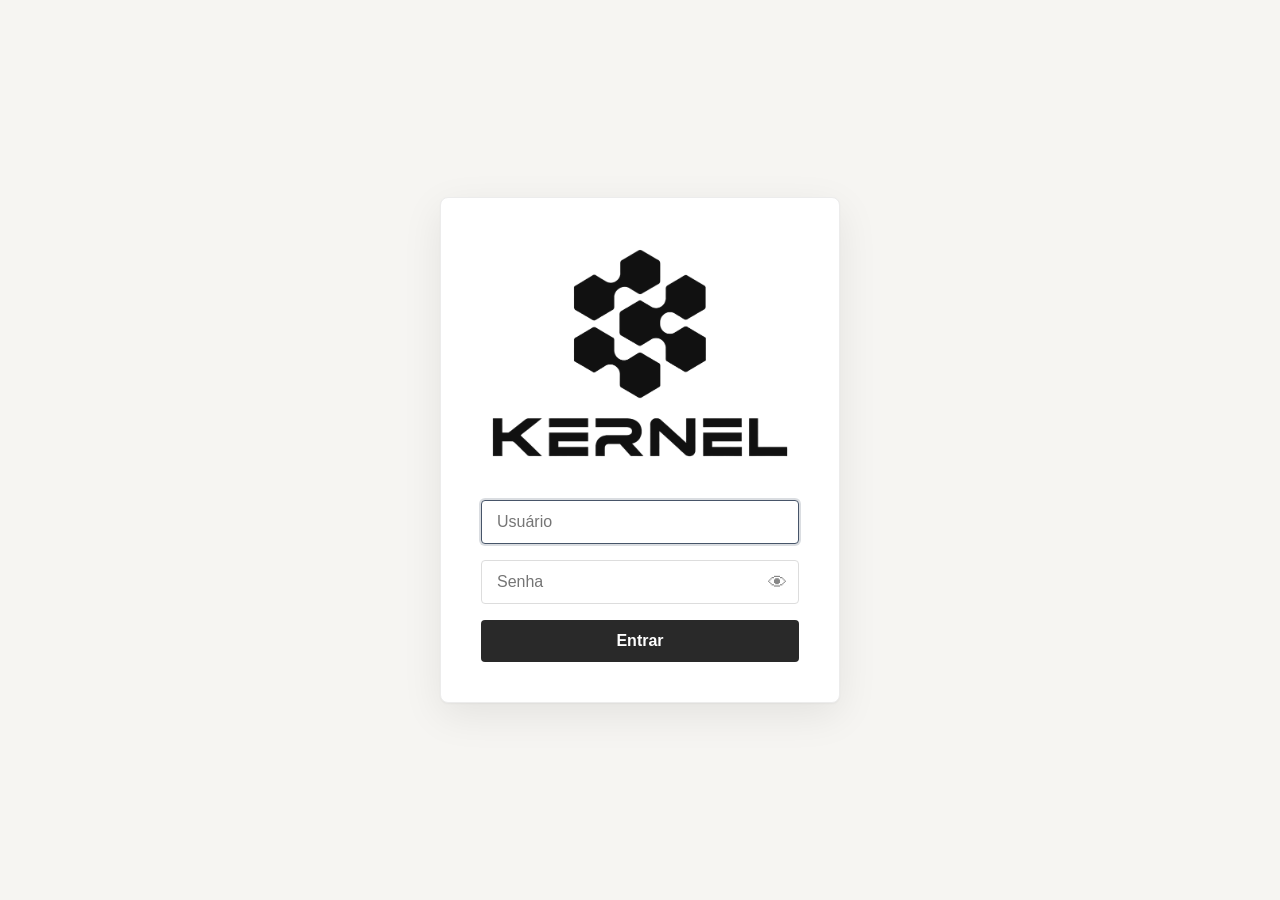
==== index.html @ 3a56c79b "Nova identidade Kernel: logo, paleta bronze e grafite, fonte Inter; telas atualizadas Co-Authored-By" ====
<!DOCTYPE html>
<html lang="pt-BR">
<head>
  <meta charset="UTF-8" />
  <meta name="viewport" content="width=device-width, initial-scale=1.0" />
  <title>KERNEL – Login</title>
  <link rel="stylesheet" href="CSS/login.css" />
  <link rel="icon" href="IMG/Icone.png" type="image/png">
</head>
<body class="login-page">
  <div class="login-container">
    <img src="IMG/Logo.png" alt="KERNEL" class="logo">
    <form id="login-form" class="login-form">
      <input type="text" id="username" placeholder="Usuário" required autofocus>
      <div class="password-wrapper">
        <input type="password" id="password" placeholder="Senha" required>
        <span id="toggle-password" title="Mostrar/ocultar senha">&#128065;</span>
      </div>
      <button type="submit">Entrar</button>
      <div class="login-error" id="login-error">Usuário ou senha inválidos.</div>
    </form>
  </div>
  <script src="SCRIPT/config.js"></script>
  <script src="SCRIPT/login.js"></script>
  
</body>
</html>
---- CSS/login.css ----
@import url("https://fonts.googleapis.com/css2?family=Inter:wght@400;500;600;700&display=swap");
*, *::before, *::after {
  box-sizing: border-box;
  margin: 0;
  padding: 0;
}
html, body {
  height: 100%;
  font-family: "Inter", system-ui, -apple-system, "Segoe UI", Arial, sans-serif;
}

.login-page {
  display: flex;
  justify-content: center;
  align-items: center;
  min-height: 100vh;
  background-color: #f6f5f2;
}

.login-container {
  background: #fff;
  padding: 2.5rem;
  border-radius: 8px;
  box-shadow: 0 1px 2px rgba(0,0,0,0.04), 0 12px 40px rgba(0,0,0,0.08);
  border: 1px solid #ececec;
  width: 100%;
  max-width: 400px;
  text-align: center;
  position: relative;
  z-index: 1;
}

@keyframes glow {
  0% { box-shadow: 0 4px 20px rgba(0,0,0,0.1), 0 0 0 1px rgba(71, 85, 105, 0.3), 0 0 20px rgba(71, 85, 105, 0.4); }
  50% { box-shadow: 4px 6px 25px rgba(0,0,0,0.15), 0 0 0 2px rgba(71, 85, 105, 0.5), 2px 2px 30px rgba(71, 85, 105, 0.6); }
  100% { box-shadow: -4px 4px 20px rgba(0,0,0,0.1), 0 0 0 1px rgba(71, 85, 105, 0.3), -2px 2px 20px rgba(71, 85, 105, 0.4); }
}

.logo {
  width: 100%;
  max-width: 320px;
  height: auto;
  margin-bottom: 1.75rem;
  transition: transform 0.3s;
}
.logo:hover {
  transform: none;
}

.login-form {
  display: flex;
  flex-direction: column;
  gap: 1rem;
}

.login-form input {
  width: 100%;
  padding: 12px 15px;
  border: 1px solid #ddd;
  border-radius: 4px;
  font-size: 1rem;
  transition: border-color 0.3s, box-shadow 0.3s;
}

.login-form input:focus {
  outline: none;
  border-color: #475569;
  box-shadow: 0 0 0 2px rgba(71, 85, 105, 0.2);
}

.login-form button {
  padding: 12px;
  background-color: #292929;
  color: #fff;
  border: none;
  border-radius: 4px;
  font-size: 1rem;
  font-weight: bold;
  cursor: pointer;
  transition: background-color 0.3s, transform 0.3s;
}

.login-form button:hover {
  background-color: #1a1a1a;
  transform: translateY(-2px);
}

.login-error {
  color: #e74c3c;
  font-size: 0.9rem;
  display: none;
  text-align: center;
}

.password-wrapper {
  position: relative;
  width: 100%;
}

.password-wrapper span {
  position: absolute;
  right: 12px;
  top: 50%;
  transform: translateY(-50%);
  cursor: pointer;
  color: #888;
  font-size: 1.2em;
  user-select: none;
  transition: color 0.3s;
}

.user-icon {
  max-width: 50px;
  margin-bottom: 1rem;
}
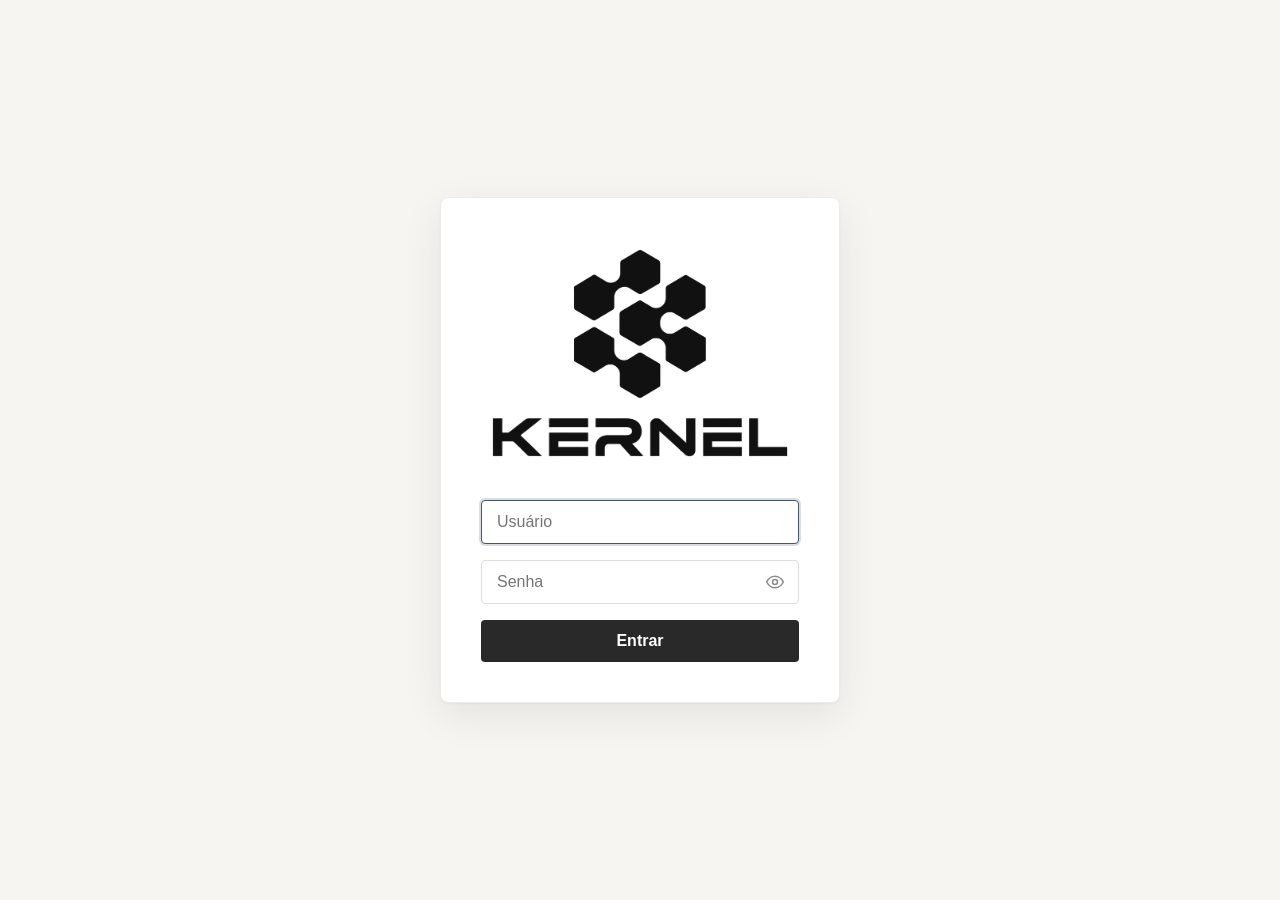
==== commit e53760d2: "Login: ícone de olho em traço no lugar do emoji; ajustes para celular Co-Authored-By: Claude Opus 5." ====
--- a/index.html
+++ b/index.html
@@ -4,7 +4,7 @@
   <meta charset="UTF-8" />
   <meta name="viewport" content="width=device-width, initial-scale=1.0" />
   <title>KERNEL – Login</title>
-  <link rel="stylesheet" href="CSS/login.css" />
+  <link rel="stylesheet" href="CSS/login.css?v=2" />
   <link rel="icon" href="IMG/Icone.png" type="image/png">
 </head>
 <body class="login-page">
@@ -14,14 +14,14 @@
       <input type="text" id="username" placeholder="Usuário" required autofocus>
       <div class="password-wrapper">
         <input type="password" id="password" placeholder="Senha" required>
-        <span id="toggle-password" title="Mostrar/ocultar senha">&#128065;</span>
+        <button type="button" id="toggle-password" class="toggle-senha" aria-label="Mostrar senha" title="Mostrar senha"><svg class="olho-aberto" viewBox="0 0 24 24" width="20" height="20" fill="none" stroke="currentColor" stroke-width="1.8" stroke-linecap="round" stroke-linejoin="round" aria-hidden="true"><path d="M2 12s3.6-7 10-7 10 7 10 7-3.6 7-10 7S2 12 2 12z"/><circle cx="12" cy="12" r="3"/></svg><svg class="olho-fechado" viewBox="0 0 24 24" width="20" height="20" fill="none" stroke="currentColor" stroke-width="1.8" stroke-linecap="round" stroke-linejoin="round" aria-hidden="true"><path d="M3 3l18 18"/><path d="M10.6 5.1A10.4 10.4 0 0 1 12 5c6.4 0 10 7 10 7a17.6 17.6 0 0 1-3.2 4.2M6.6 6.6C3.9 8.4 2 12 2 12s3.6 7 10 7a9.7 9.7 0 0 0 5.4-1.6"/><path d="M9.9 9.9a3 3 0 0 0 4.2 4.2"/></svg></button>
       </div>
       <button type="submit">Entrar</button>
       <div class="login-error" id="login-error">Usuário ou senha inválidos.</div>
     </form>
   </div>
   <script src="SCRIPT/config.js"></script>
-  <script src="SCRIPT/login.js"></script>
+  <script src="SCRIPT/login.js?v=2"></script>
   
 </body>
 </html>
--- a/CSS/login.css
+++ b/CSS/login.css
@@ -114,3 +114,41 @@
   margin-bottom: 1rem;
 }
 
+
+/* Mostrar/ocultar senha: ícone de traço igual em todos os aparelhos */
+.login-form .password-wrapper input { padding-right: 48px; }
+.toggle-senha {
+  position: absolute;
+  right: 6px;
+  top: 50%;
+  transform: translateY(-50%);
+  width: 36px;
+  height: 36px;
+  display: inline-flex;
+  align-items: center;
+  justify-content: center;
+  padding: 0 !important;
+  border: 0;
+  border-radius: 6px;
+  background: transparent !important;
+  color: #8a8a8a !important;
+  cursor: pointer;
+}
+.login-form .toggle-senha:hover { color: #262626 !important; transform: translateY(-50%); background: #f3f1ec !important; }
+.toggle-senha .olho-fechado { display: none; }
+.toggle-senha.visivel .olho-aberto { display: none; }
+.toggle-senha.visivel .olho-fechado { display: block; }
+.toggle-senha.visivel { color: #A8864F !important; }
+
+/* Celular: cartão com margem, logo menor, campos confortáveis ao toque */
+@media (max-width: 600px) {
+  .login-page { padding: 24px 16px; align-items: center; }
+  .login-container {
+    padding: 2rem 1.5rem 1.75rem;
+    border-radius: 14px;
+  }
+  .logo { max-width: 170px; margin-bottom: 1.5rem; }
+  .login-form { gap: 0.85rem; }
+  .login-form input { font-size: 16px; padding: 13px 14px; border-radius: 8px; }
+  .login-form button[type="submit"] { padding: 14px; border-radius: 8px; font-size: 16px; }
+}
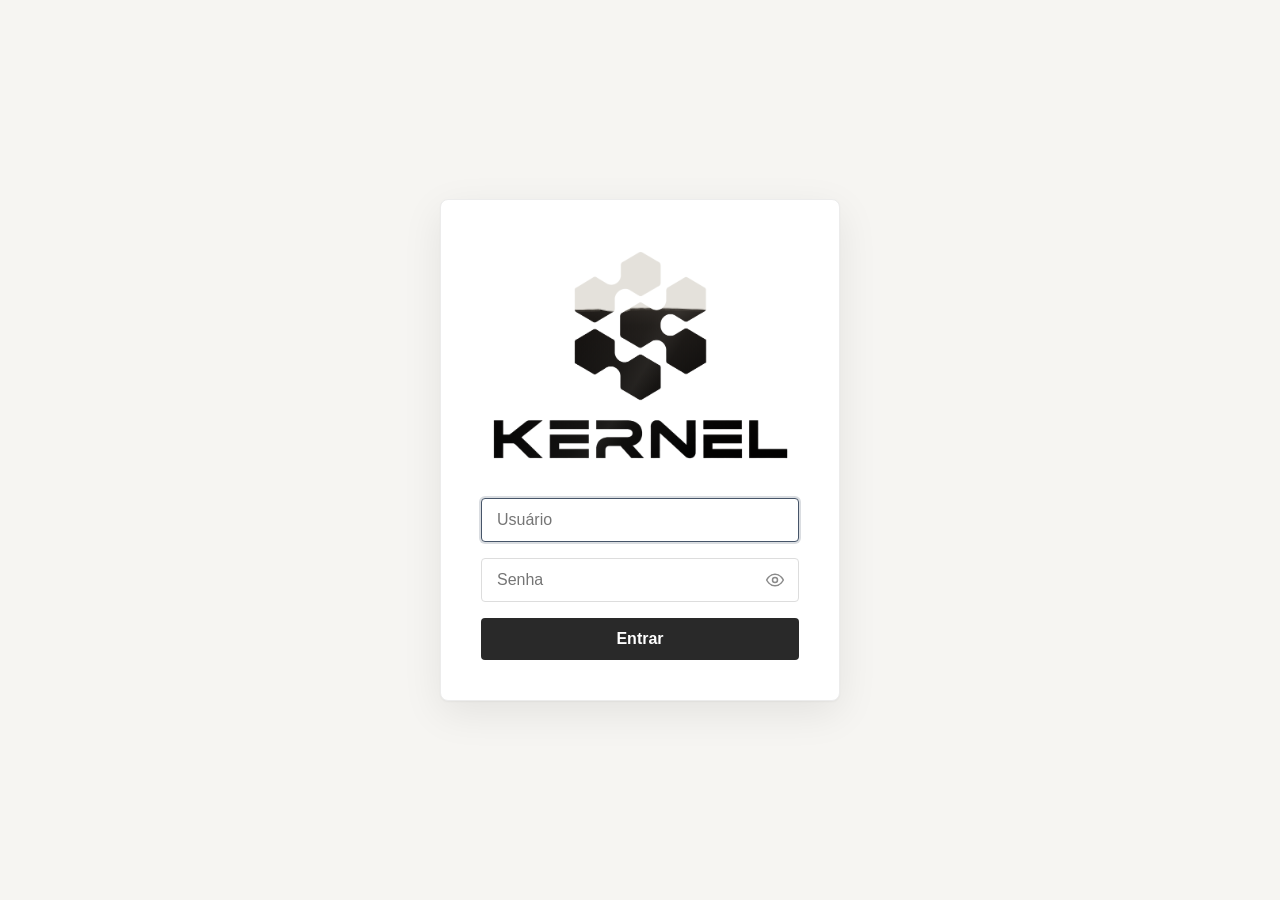
==== commit b2f24a35: "Login com a logo enchendo de petróleo e ícone de painel na barra inferior Co-Authored-By: Claude Opu" ====
--- a/index.html
+++ b/index.html
@@ -3,13 +3,13 @@
 <head>
   <meta charset="UTF-8" />
   <meta name="viewport" content="width=device-width, initial-scale=1.0" />
-  <title>KERNEL – Login</title>
-  <link rel="stylesheet" href="CSS/login.css?v=2" />
+  <title>KERNEL | Login</title>
+  <link rel="stylesheet" href="CSS/login.css?v=3" />
   <link rel="icon" href="IMG/Icone.png" type="image/png">
 </head>
 <body class="login-page">
   <div class="login-container">
-    <img src="IMG/Logo.png" alt="KERNEL" class="logo">
+    <div class="logo logo-liquido" id="logo-login" role="img" aria-label="KERNEL"></div>
     <form id="login-form" class="login-form">
       <input type="text" id="username" placeholder="Usuário" required autofocus>
       <div class="password-wrapper">
@@ -21,7 +21,8 @@
     </form>
   </div>
   <script src="SCRIPT/config.js"></script>
-  <script src="SCRIPT/login.js?v=2"></script>
+  <script src="SCRIPT/logo-liquido.js?v=1"></script>
+  <script src="SCRIPT/login.js?v=3"></script>
   
 </body>
 </html>
--- a/CSS/login.css
+++ b/CSS/login.css
@@ -152,3 +152,20 @@
   .login-form input { font-size: 16px; padding: 13px 14px; border-radius: 8px; }
   .login-form button[type="submit"] { padding: 14px; border-radius: 8px; font-size: 16px; }
 }
+
+/* Logo do login: recipiente no formato da marca que se enche de petróleo
+   (mesma animação do carregamento das páginas, ver SCRIPT/logo-liquido.js) */
+.logo-liquido {
+  display: block;
+  margin: 0 auto 1.75rem;
+  aspect-ratio: 800 / 581;
+  background: #e4e1db;
+  -webkit-mask: url(../IMG/Logo.png) center / contain no-repeat;
+          mask: url(../IMG/Logo.png) center / contain no-repeat;
+  overflow: hidden;
+}
+.logo-liquido-canvas {
+  display: block;
+  width: 100%;
+  height: 100%;
+}
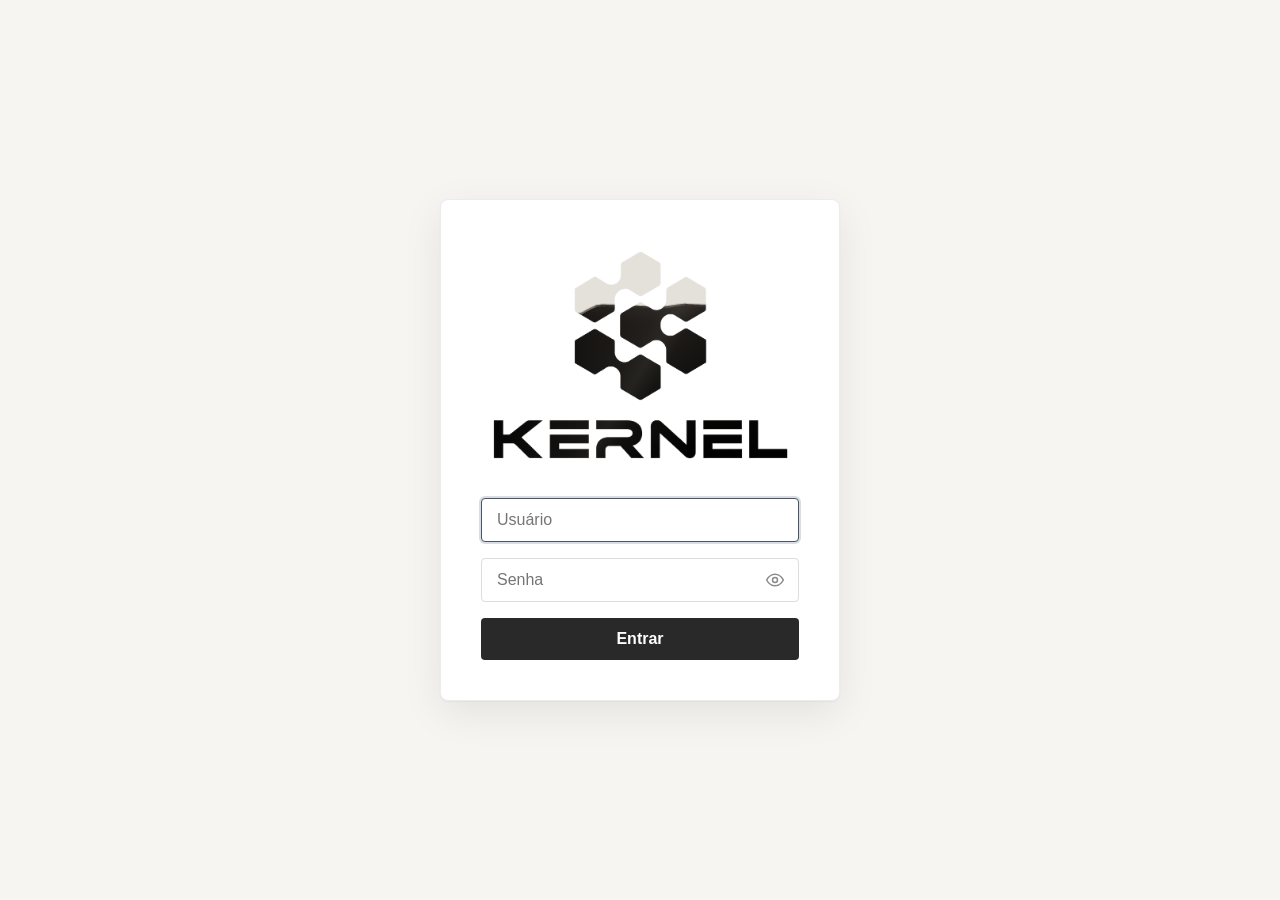
==== commit 70e32099: "Carregamentos usam a animação da logo enchendo de petróleo - Telas de espera do Estoque usam a mesma" ====
--- a/index.html
+++ b/index.html
@@ -21,7 +21,7 @@
     </form>
   </div>
   <script src="SCRIPT/config.js"></script>
-  <script src="SCRIPT/logo-liquido.js?v=1"></script>
+  <script src="SCRIPT/logo-liquido.js?v=2"></script>
   <script src="SCRIPT/login.js?v=3"></script>
   
 </body>
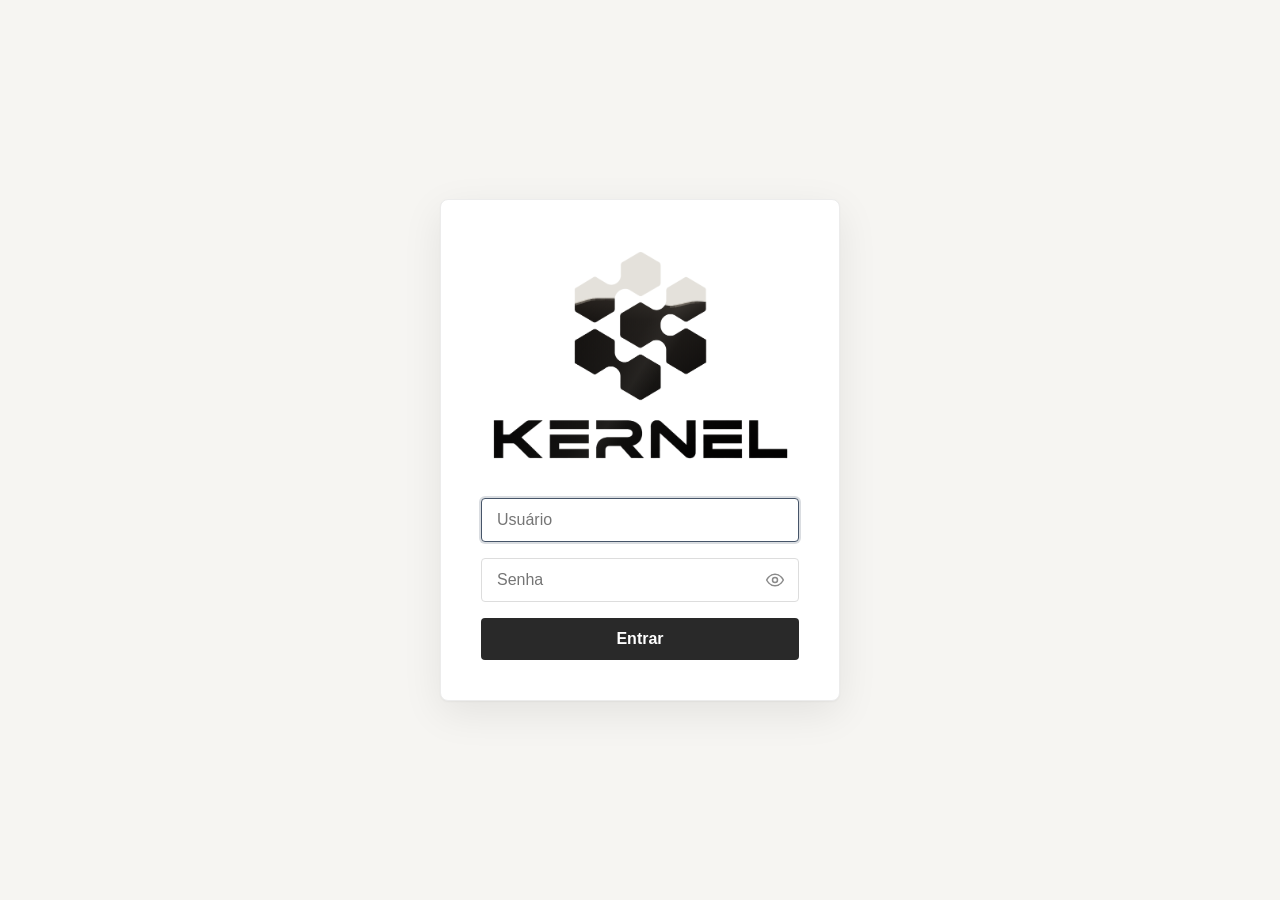
==== commit 5aa9ab93: "Ordem padrão de abas e subabas; página inicial escolhida no cadastro do usuário Co-Authored-By: Clau" ====
--- a/index.html
+++ b/index.html
@@ -22,7 +22,7 @@
   </div>
   <script src="SCRIPT/config.js"></script>
   <script src="SCRIPT/logo-liquido.js?v=2"></script>
-  <script src="SCRIPT/login.js?v=3"></script>
+  <script src="SCRIPT/login.js?v=4"></script>
   
 </body>
 </html>
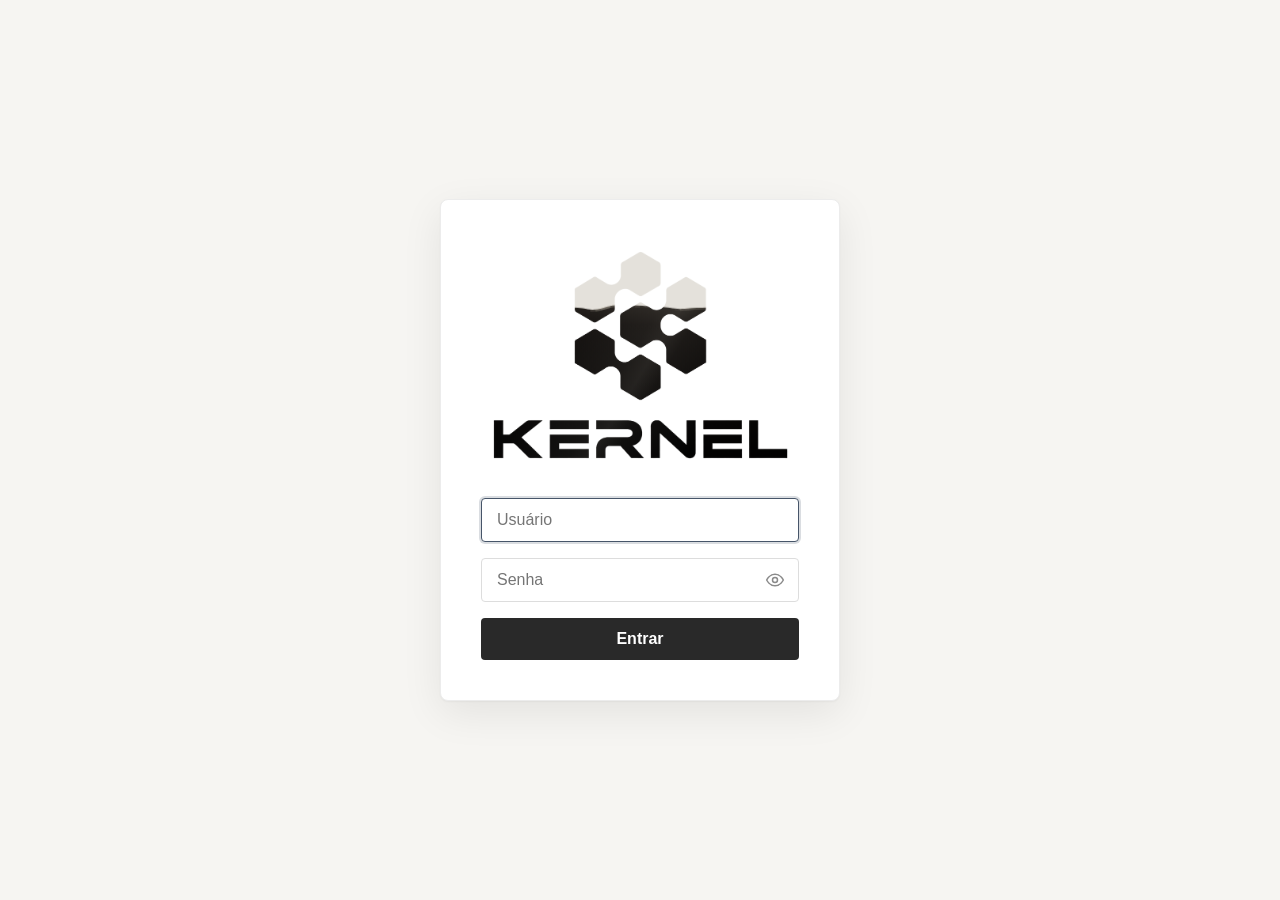
==== commit a092b484: "Interface em 80% em notebook e tablet deitado, 3 níveis de tamanho; trilha abaixo do título; sub-aba" ====
--- a/index.html
+++ b/index.html
@@ -4,7 +4,7 @@
   <meta charset="UTF-8" />
   <meta name="viewport" content="width=device-width, initial-scale=1.0" />
   <title>KERNEL | Login</title>
-  <link rel="stylesheet" href="CSS/login.css?v=3" />
+  <link rel="stylesheet" href="CSS/login.css?v=4" />
   <link rel="icon" href="IMG/Icone.png" type="image/png">
 </head>
 <body class="login-page">
--- a/CSS/login.css
+++ b/CSS/login.css
@@ -13,7 +13,7 @@
   display: flex;
   justify-content: center;
   align-items: center;
-  min-height: 100vh;
+  min-height: calc(100vh / var(--zv, 1));
   background-color: #f6f5f2;
 }
 
